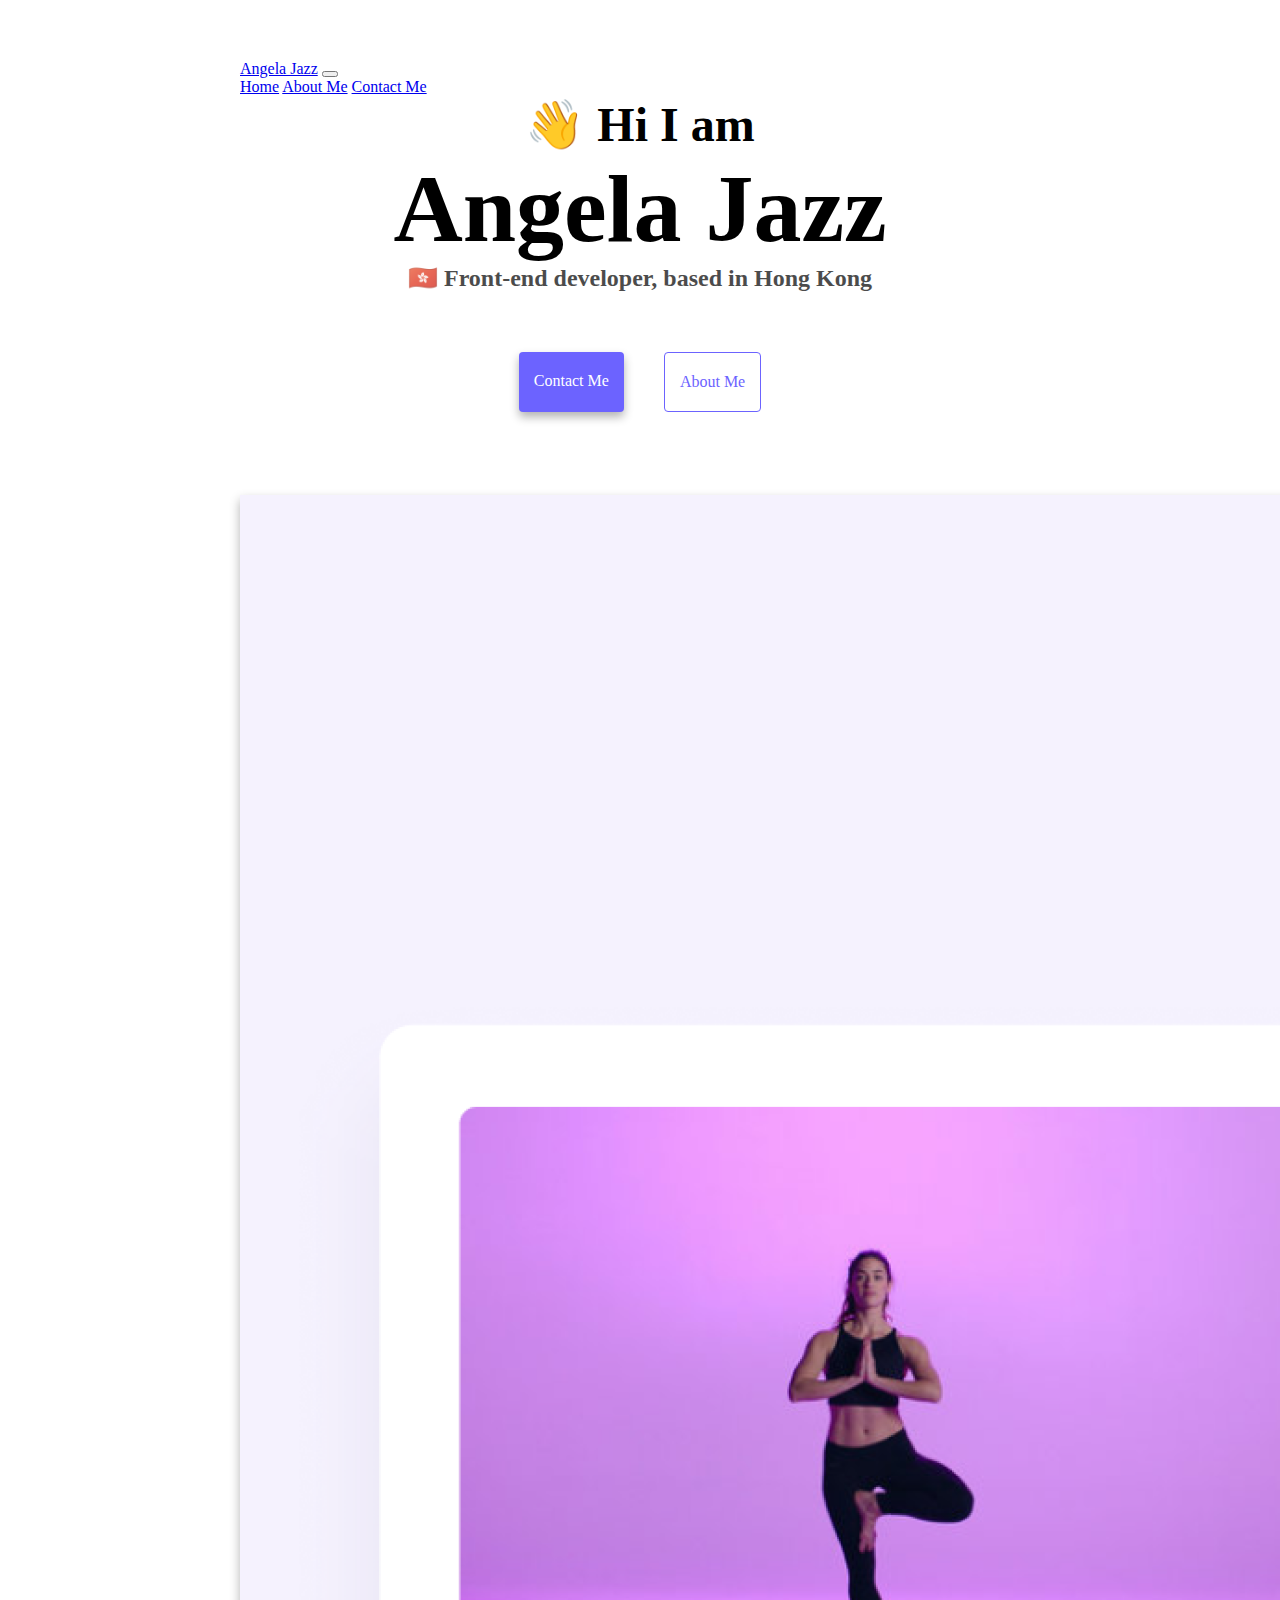
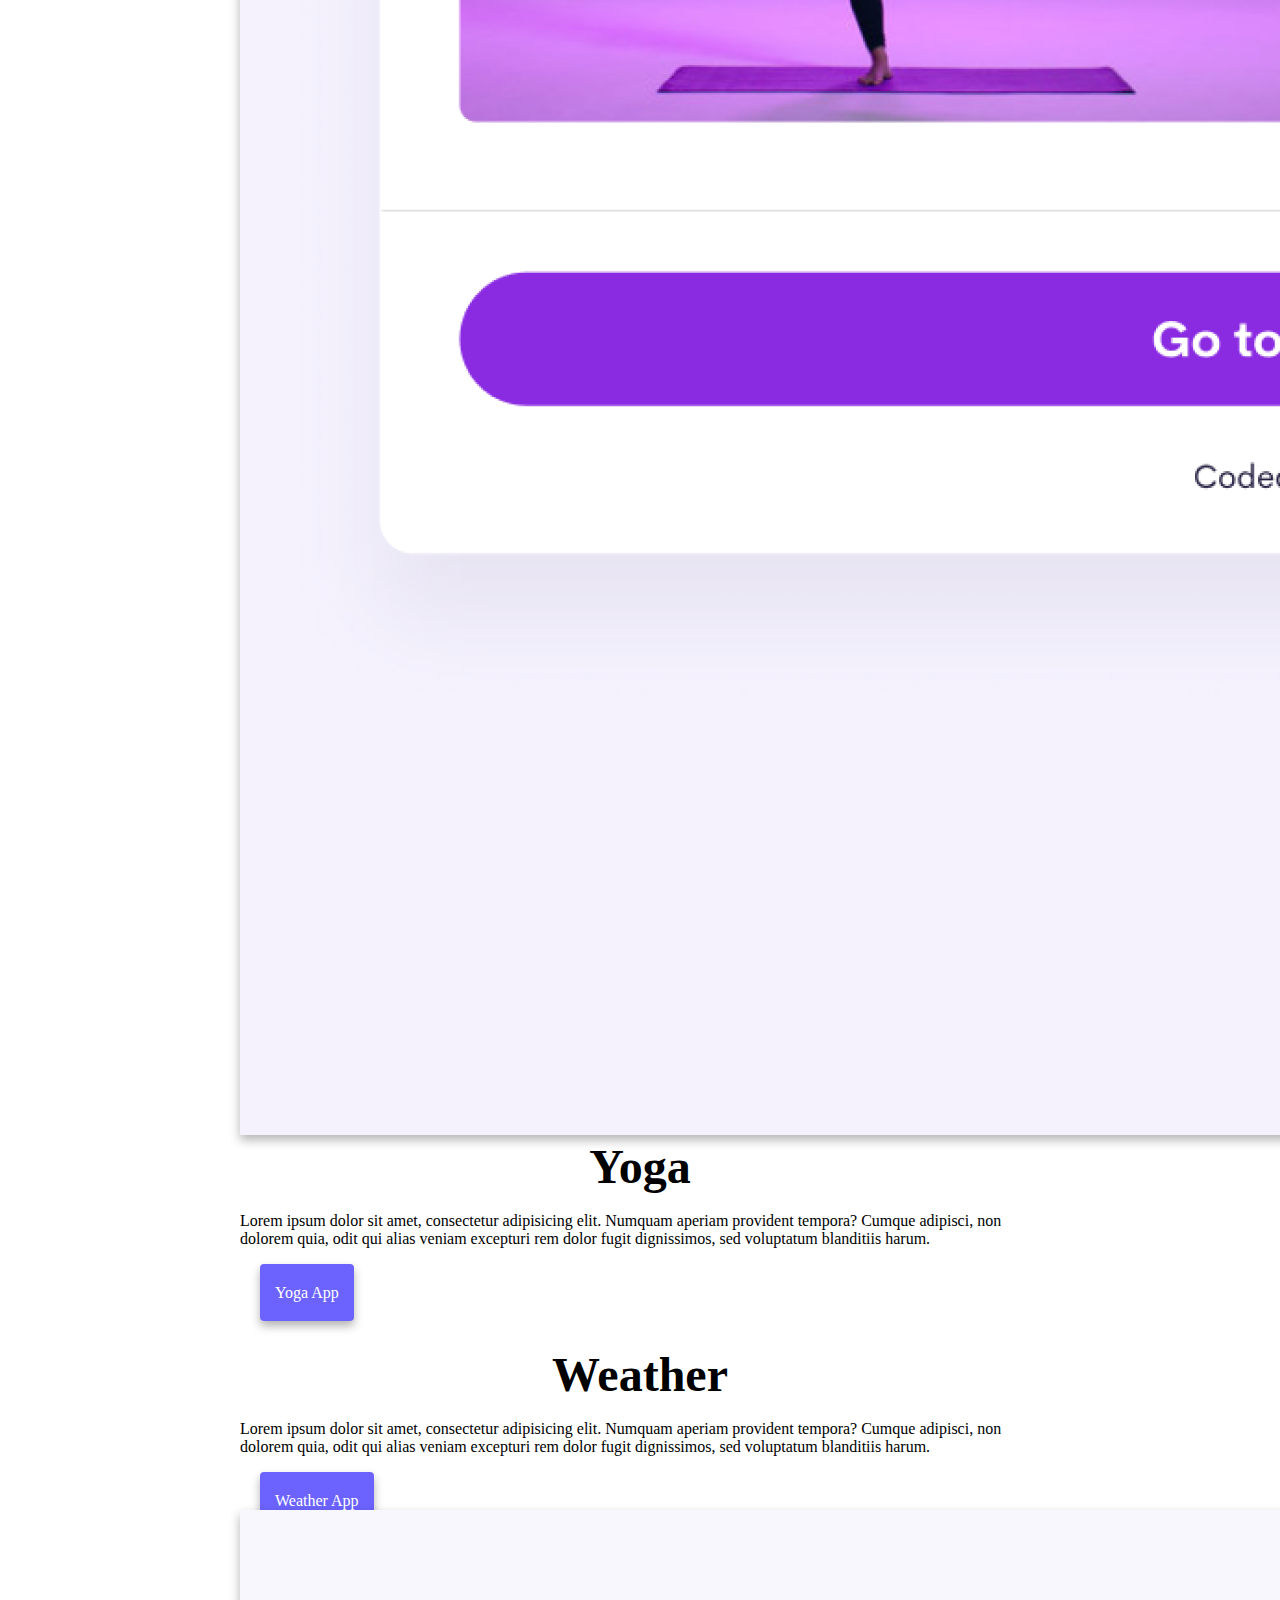
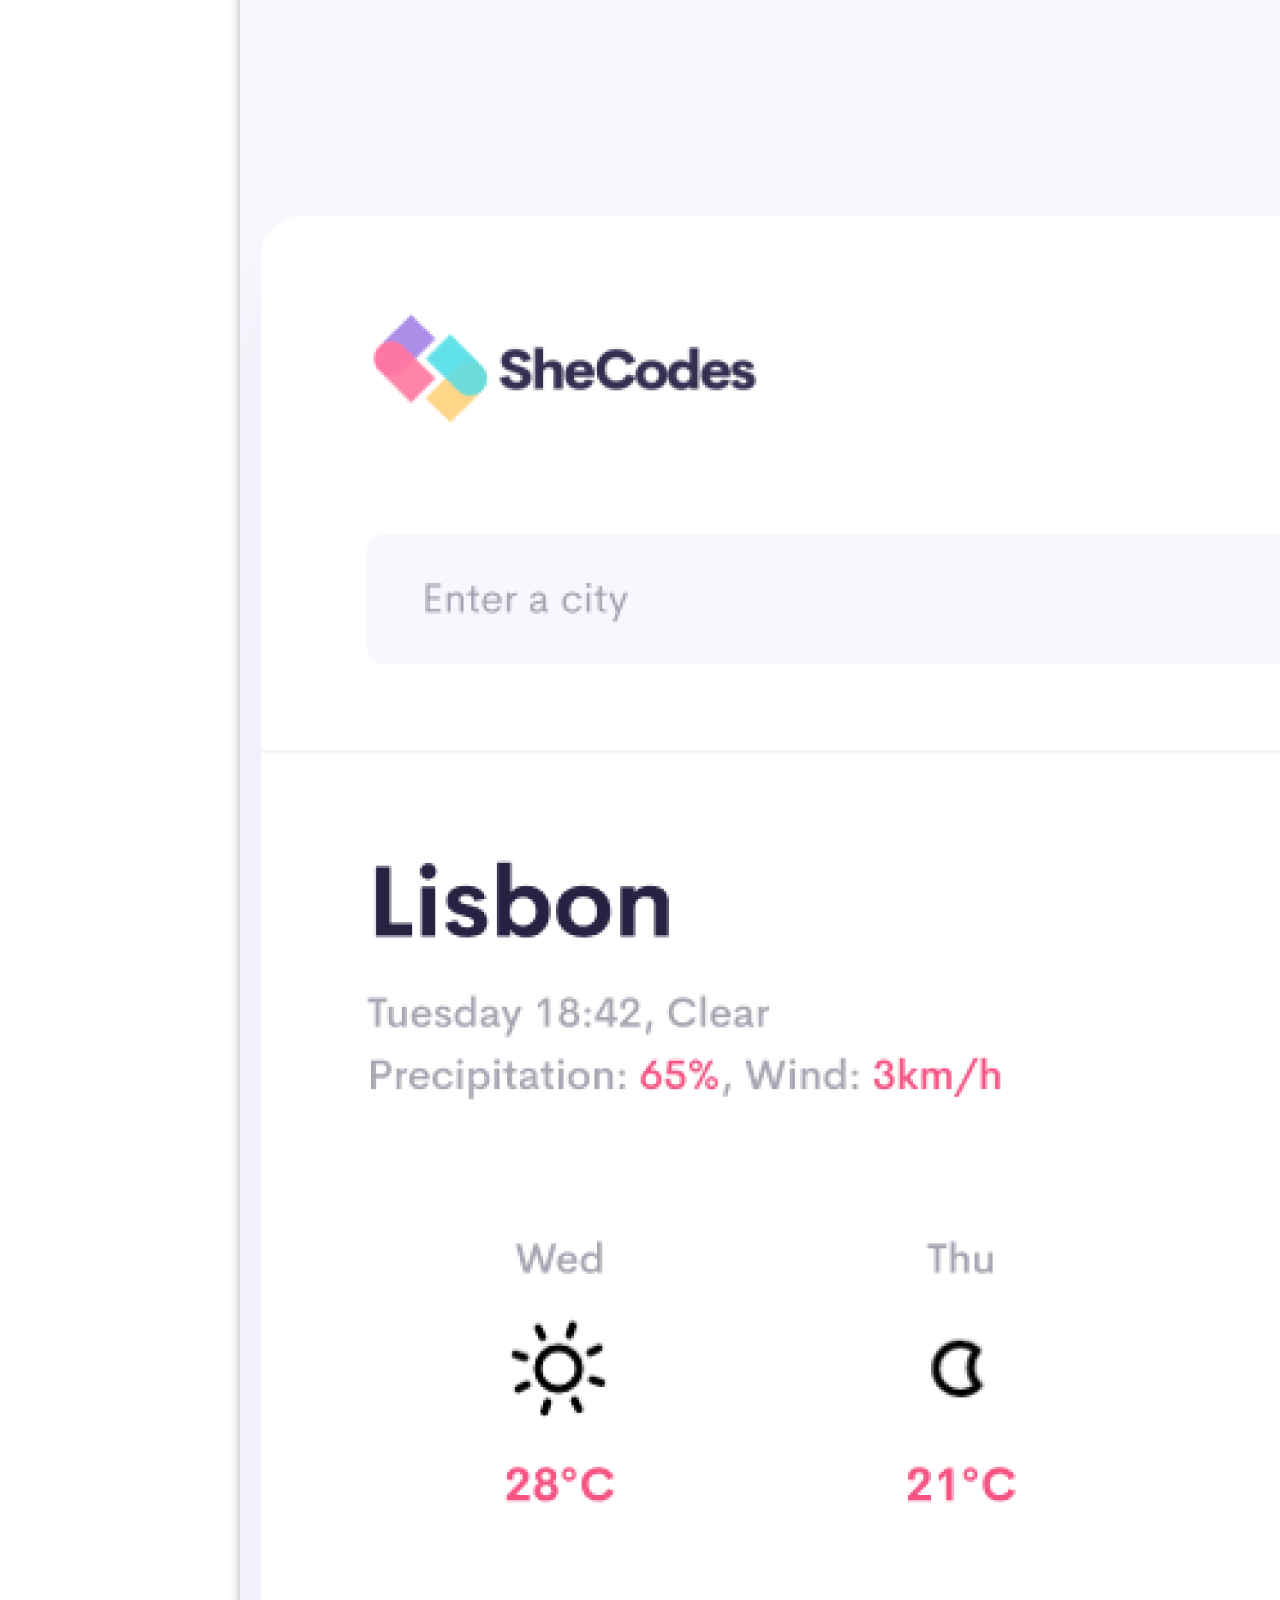
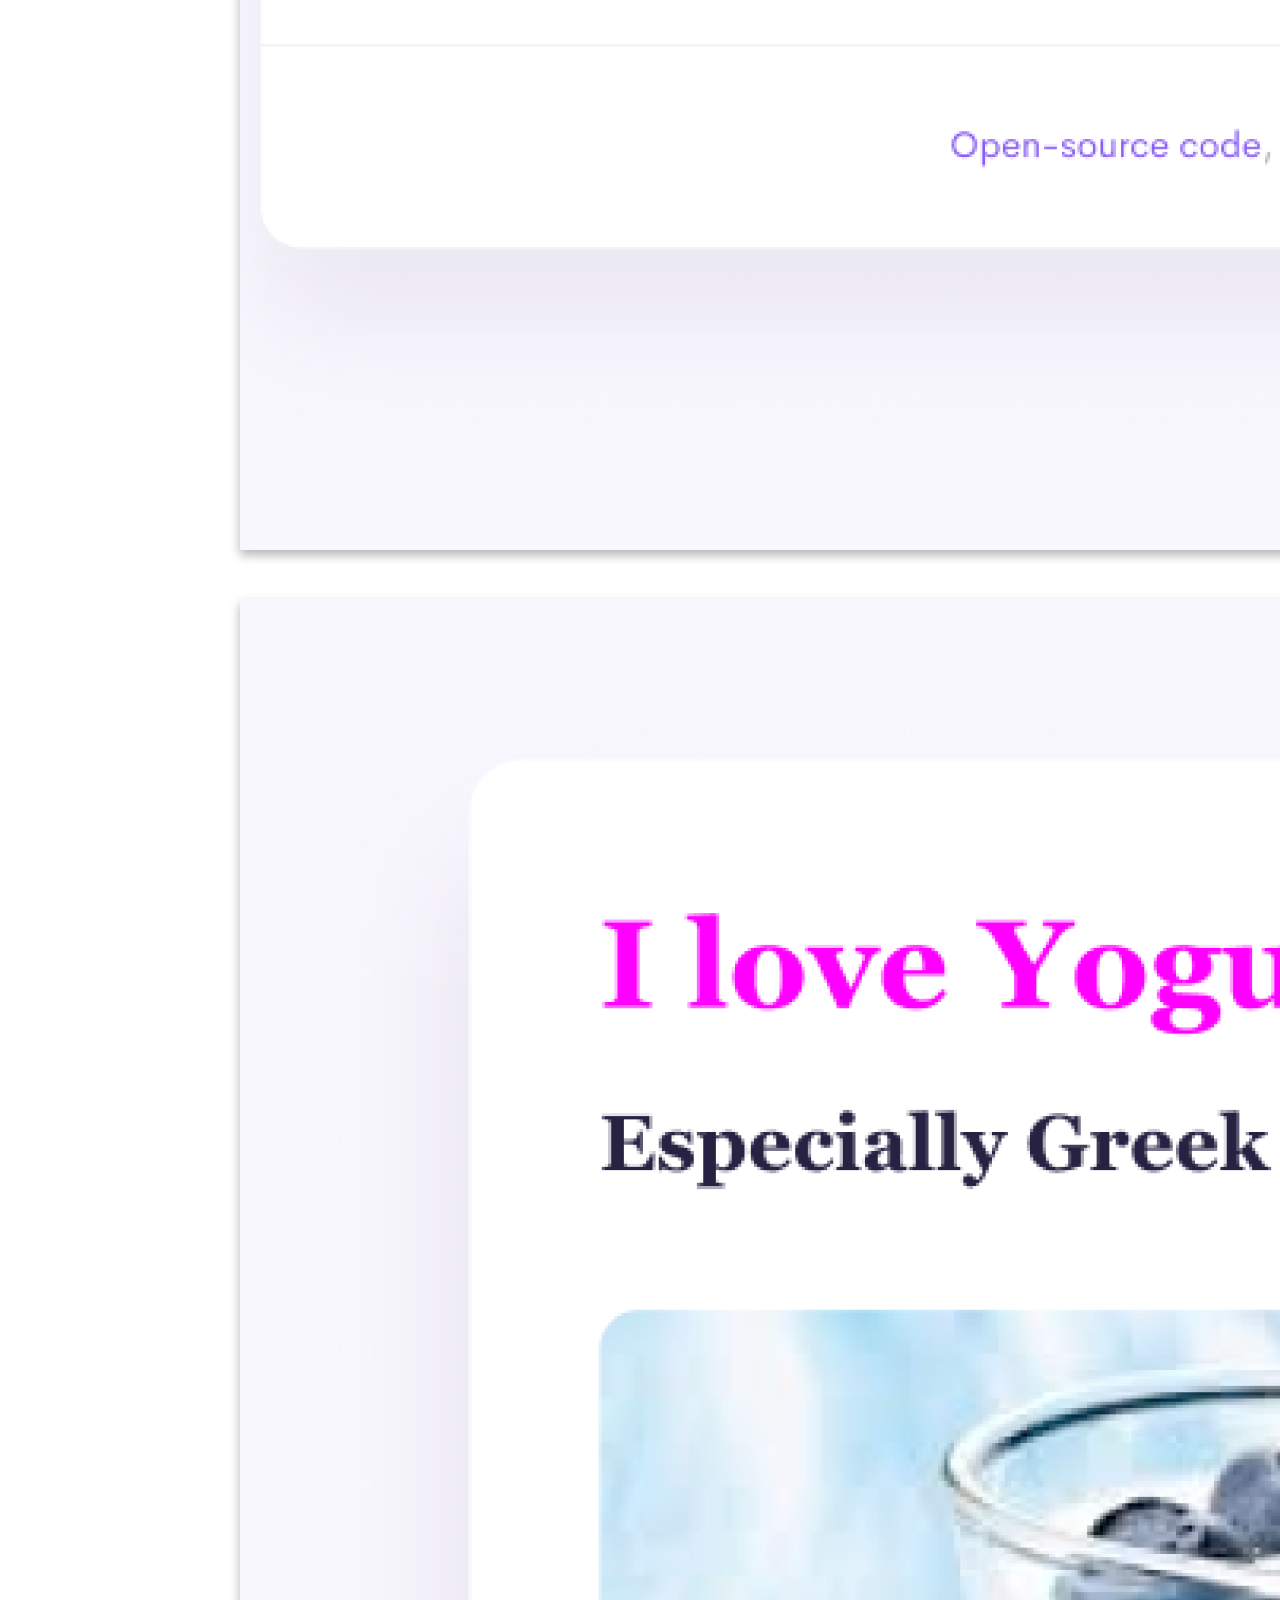
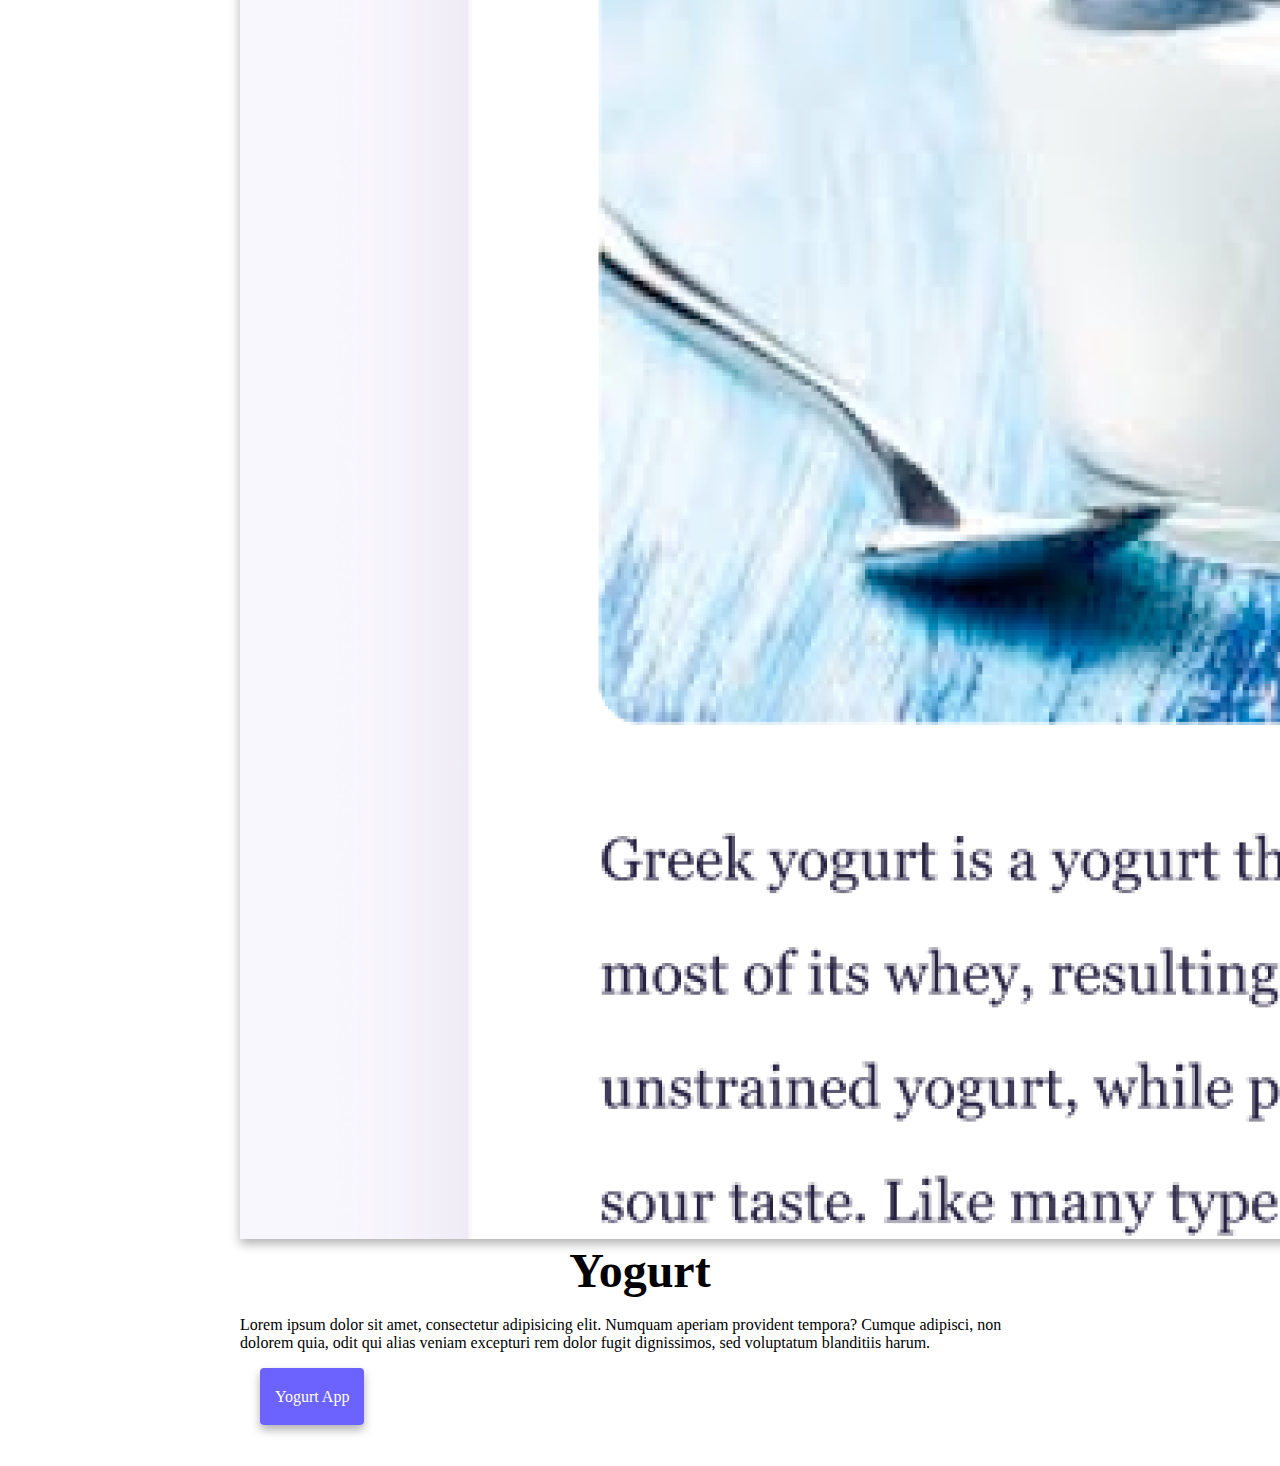
==== index.html @ 765ec3cc "Loaded files" ====
<!DOCTYPE html>
<html lang="en">
  <head>
    <link
      href="https://cdn.jsdelivr.net/npm/bootstrap@5.2.0-beta1/dist/css/bootstrap.min.css"
      rel="stylesheet"
      integrity="sha384-0evHe/X+R7YkIZDRvuzKMRqM+OrBnVFBL6DOitfPri4tjfHxaWutUpFmBp4vmVor"
      crossorigin="anonymous"
    />
    <meta charset="UTF-8" />
    <meta http-equiv="X-UA-Compatible" content="IE=edge" />
    <meta name="viewport" content="width=device-width, initial-scale=1.0" />
    <title>Angela Jazz</title>
    <link rel="stylesheet" href="/src/styles.css" />
  </head>
  <body>
    <nav class="navbar navbar-expand-lg bg-light">
      <div class="container-fluid">
        <a class="navbar-brand" href="#">Angela Jazz</a>
        <button
          class="navbar-toggler"
          type="button"
          data-bs-toggle="collapse"
          data-bs-target="#navbarNavAltMarkup"
          aria-controls="navbarNavAltMarkup"
          aria-expanded="false"
          aria-label="Toggle navigation"
        >
          <span class="navbar-toggler-icon"></span>
        </button>
        <div class="collapse navbar-collapse" id="navbarNavAltMarkup">
          <div class="navbar-nav">
            <a class="nav-link active" aria-current="page" href="#">Home</a>
            <a class="nav-link" href="/about.html">About Me</a>
            <a class="nav-link" href="/about.html#contact">Contact Me</a>
          </div>
        </div>
      </div>
    </nav>

    <h2>👋 Hi I am</h2>
    <h1>Angela Jazz</h1>
    <h3>🇭🇰 Front-end developer, based in Hong Kong</h3>
    <div class="navigation-links">
      <a href="/about.html#contact" class="contact-link">Contact me</a>
      <a href="/about.html" class="about-link">About me</a>
    </div><br/>

    <div class="container">
      <div class="row">
        <div class="col-sm-6">
          <img src="/images/yoga.png" alt="Yoga" class="img-fluid"></div>
          <div class="col-sm-6">
            <h2>Yoga</h2><br/>
            Lorem ipsum dolor sit amet, consectetur adipisicing elit. Numquam
            aperiam provident tempora? Cumque adipisci, non dolorem quia, odit qui
            alias veniam excepturi rem dolor fugit dignissimos, sed voluptatum
            blanditiis harum.<br/><br/><br/>

            <a href="#" class="button">Yoga App</a>
          </div></div>
          <div class="row">
        <div class="col-sm-6">
            <h2>Weather</h2><br/>
            Lorem ipsum dolor sit amet, consectetur adipisicing elit. Numquam
            aperiam provident tempora? Cumque adipisci, non dolorem quia, odit qui
            alias veniam excepturi rem dolor fugit dignissimos, sed voluptatum
            blanditiis harum.<br/><br/><br/>

            <a href="#" class="button">Weather App</a>
          </div>
          <div class="col-sm-6">
              <img src="/images/weather.png" alt="Weather" class="img-fluid"></div></div>
          <div class="row">
            <div class="col-sm-6">
              <img src="/images/yogurt.png" alt="Yogurt" class="img-fluid"></div>
              <div class="col-sm-6">
                        <h2>Yogurt</h2><br/>
            Lorem ipsum dolor sit amet, consectetur adipisicing elit. Numquam
            aperiam provident tempora? Cumque adipisci, non dolorem quia, odit qui
            alias veniam excepturi rem dolor fugit dignissimos, sed voluptatum
            blanditiis harum.<br/><br/><br/>

            <a href="#" class="button">Yogurt App</a>
          </div>    

    <script
      src="https://cdn.jsdelivr.net/npm/bootstrap@5.2.0-beta1/dist/js/bootstrap.bundle.min.js"
      integrity="sha384-pprn3073KE6tl6bjs2QrFaJGz5/SUsLqktiwsUTF55Jfv3qYSDhgCecCxMW52nD2"
      crossorigin="anonymous"
    ></script>
  </body>
</html>
---- src/styles.css ----
:root {
  --primary-color: #6c63ff;
  --secondary-color: #f5f2fe;
  --box-shadow: 0 5px 10px rgba(0, 0, 0, 0.3);
}

body {
  margin: 60px auto;
  max-width: 800px;
}

h1,
h2,
h3 {
  text-align: center;
  margin: 0;
}

h1 {
  font-size: 96px;
}

h2 {
  font-size: 48px;
}

h3 {
  font-size: 24px;
  opacity: 0.7;
}

p {
  background: var(--secondary-color);
  padding: 20px;
  border-radius: 4px;
  font-size: 18px;
  line-height: 1.5;
  text-align: center;
}

.navigation-links {
  display: flex;
  margin-top: 40px;
  justify-content: center;
}

.navigation-links a {
  margin: 20px;
  border-radius: 4px;
  padding: 20px 15px;
  text-decoration: none;
  text-transform: capitalize;
}

.contact-link {
  background: var(--primary-color);
  box-shadow: var(--box-shadow);
  color: white;
}

.about-link {
  color: var(--primary-color);
  border: 1px solid var(--primary-color);
}

.homepage-link {
  color: var(--primary-color);
  text-align: center;
  display: block;
}

.about-paragraphs {
  display: flex;
  margin: 30px 0;
}

.about-paragraphs p {
  margin: 10px;
}

.email-link {
  display: flex;
  justify-content: center;
  color: var(--primary-color);
  font-size: 28px;
  text-decoration: none;
}

.email-link:hover {
  text-decoration: underline;
}

.row {
  margin-top: 45px;
}

.button {
  margin: 20px;
  border-radius: 4px;
  padding: 20px 15px;
  background: var(--primary-color);
  box-shadow: var(--box-shadow);
  color: white;
  text-decoration: none;
}

.img-fluid {
  box-shadow: var(--box-shadow);
}
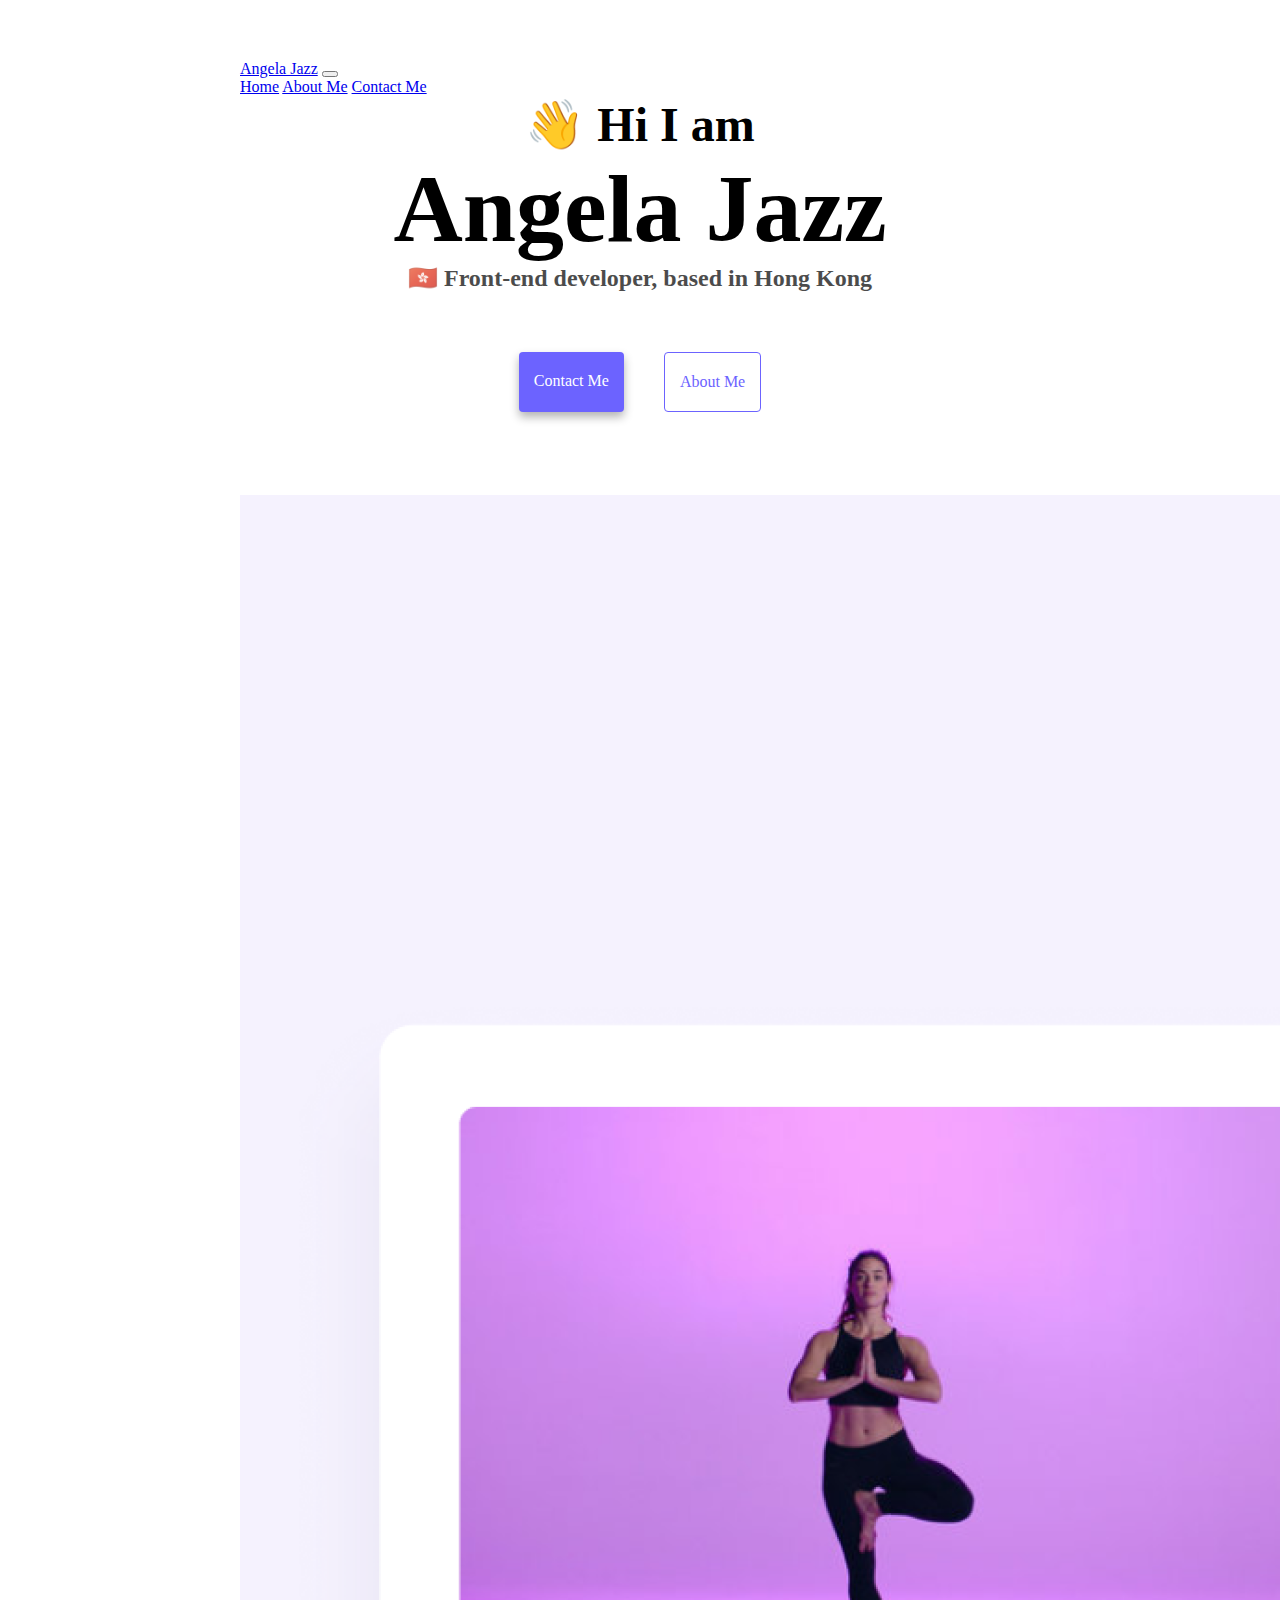
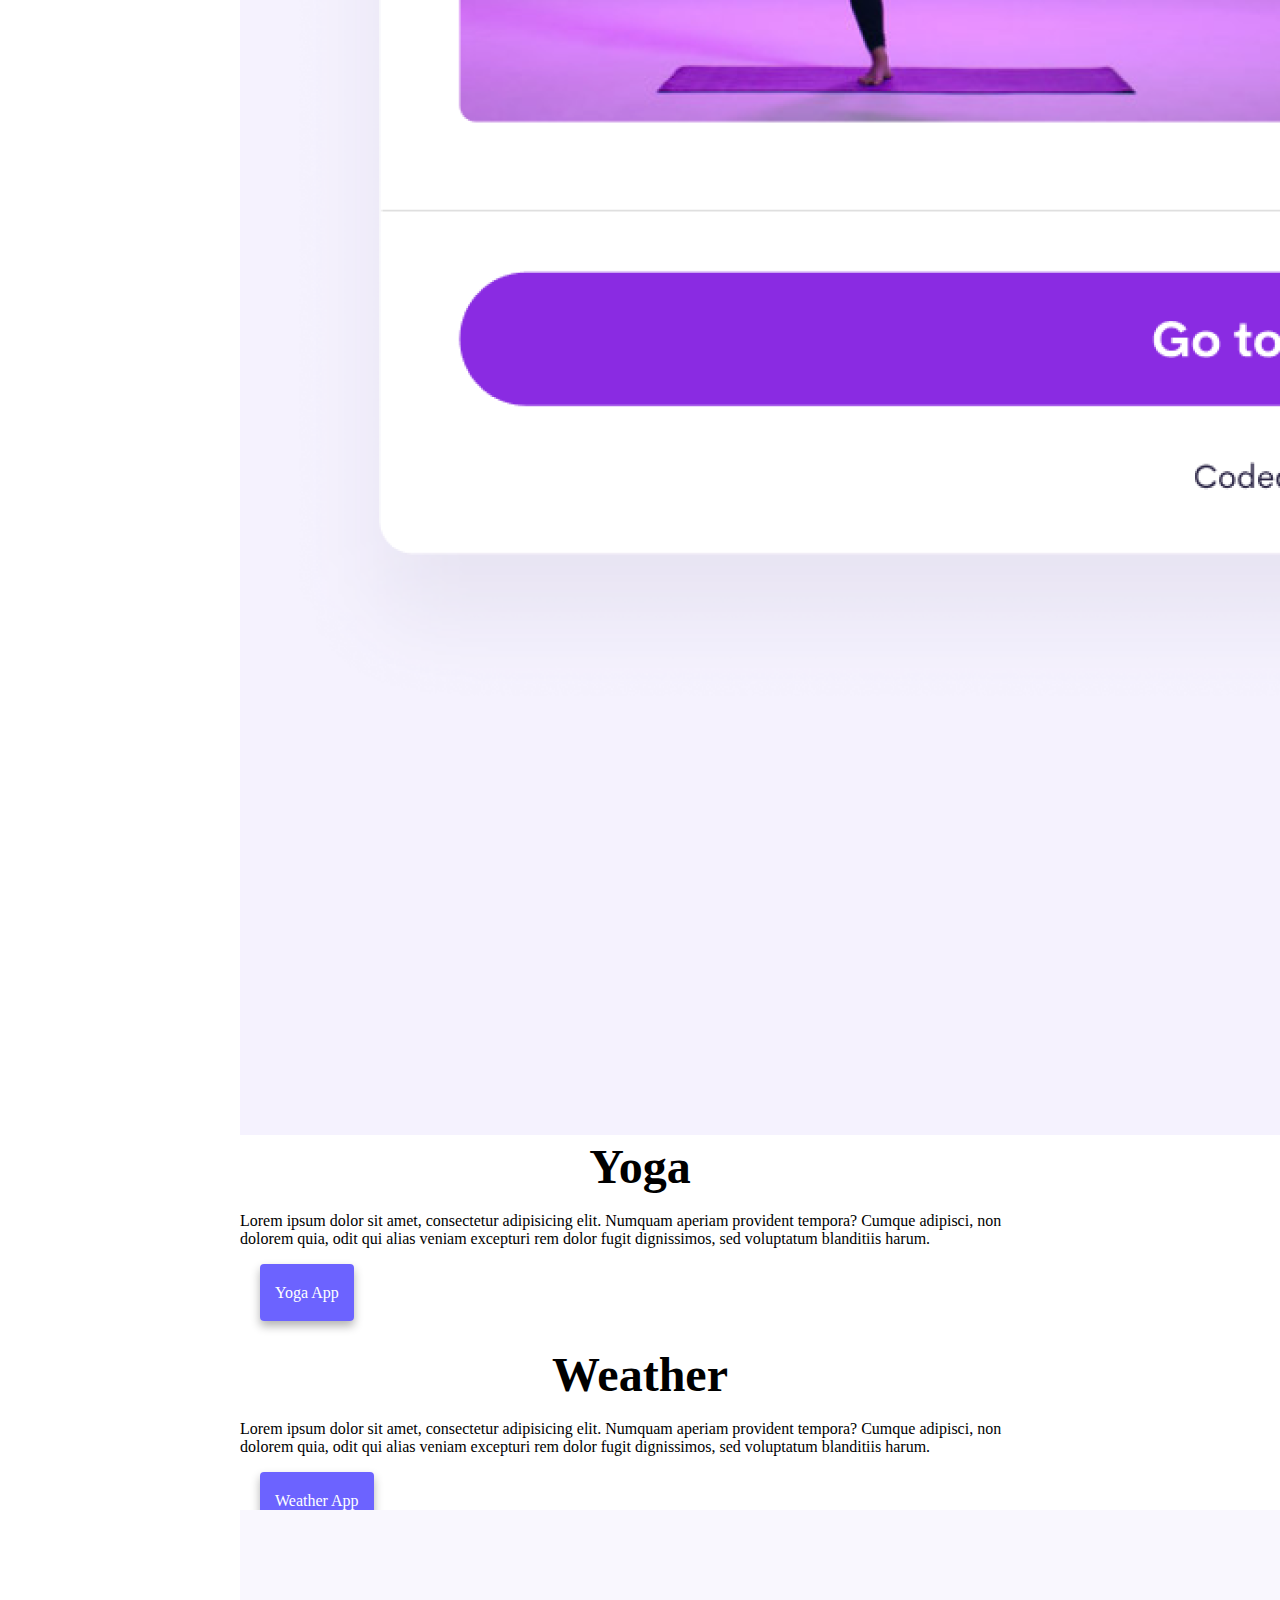
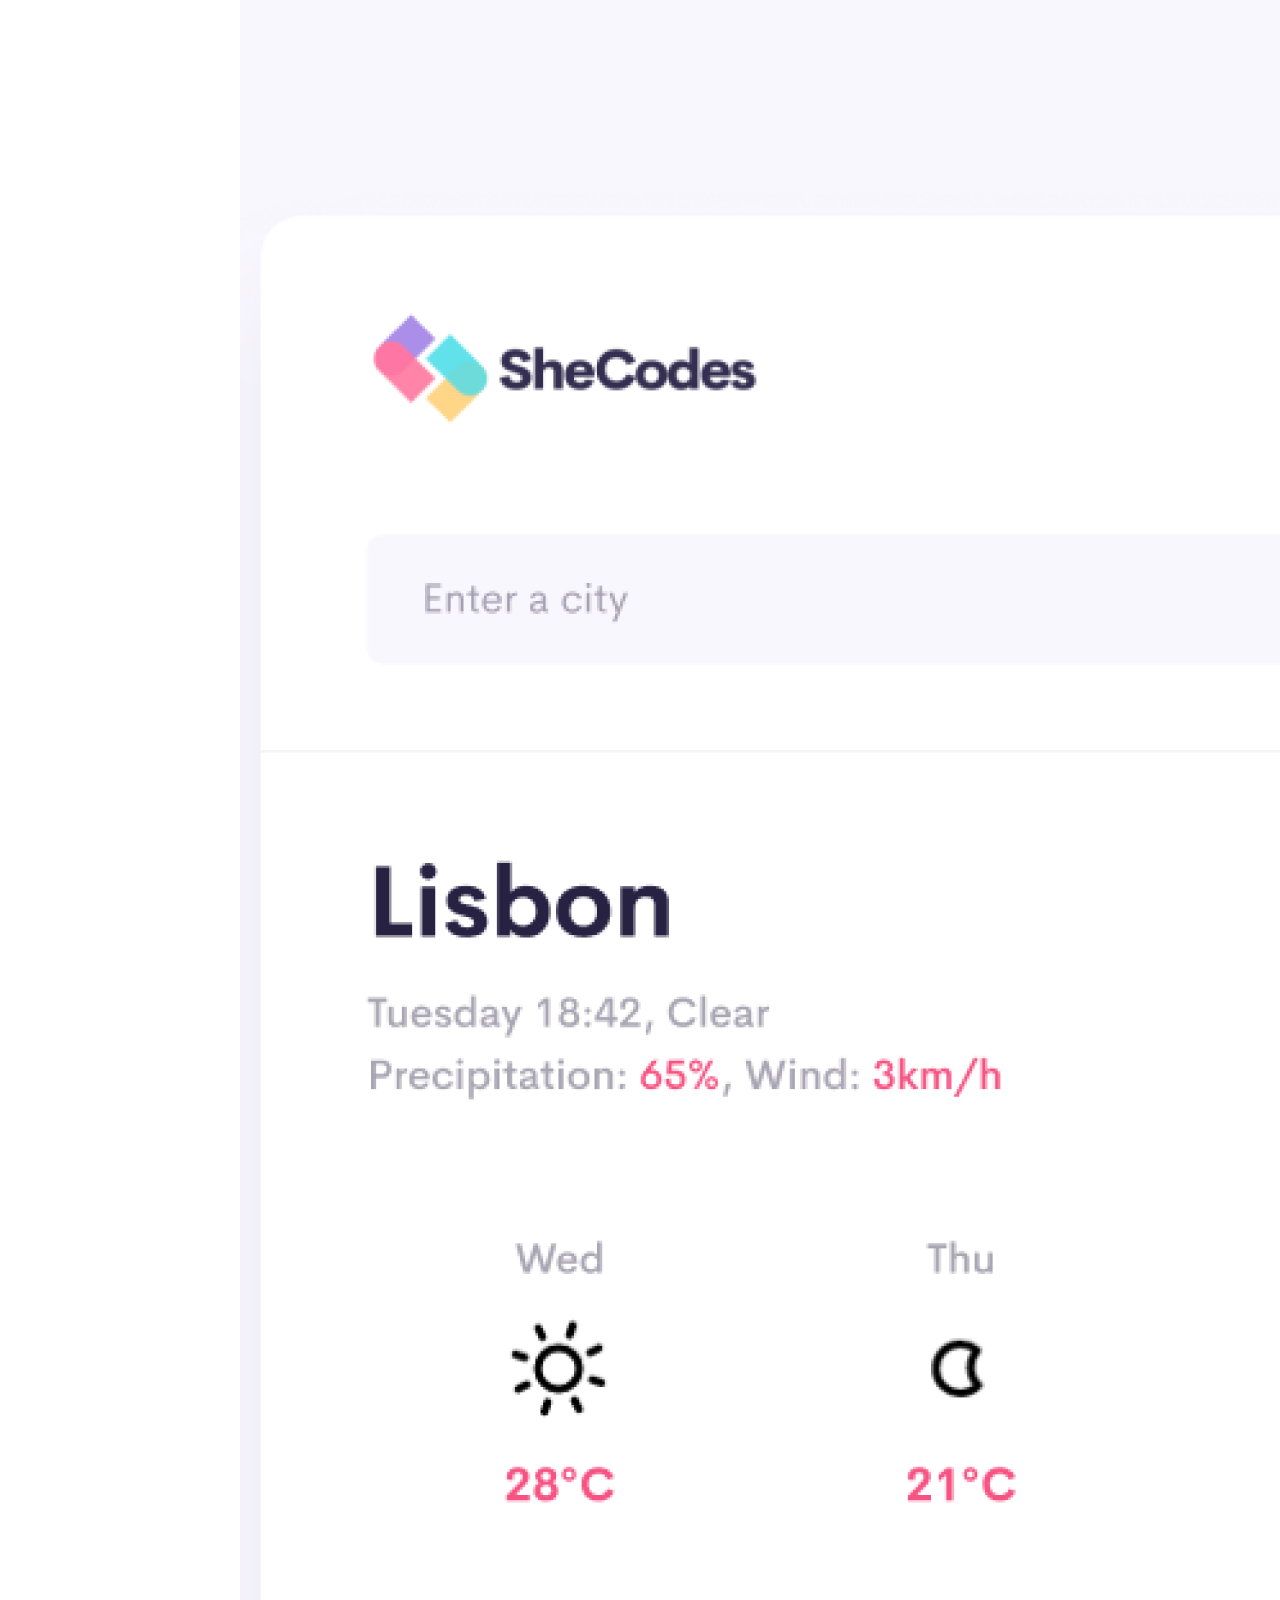
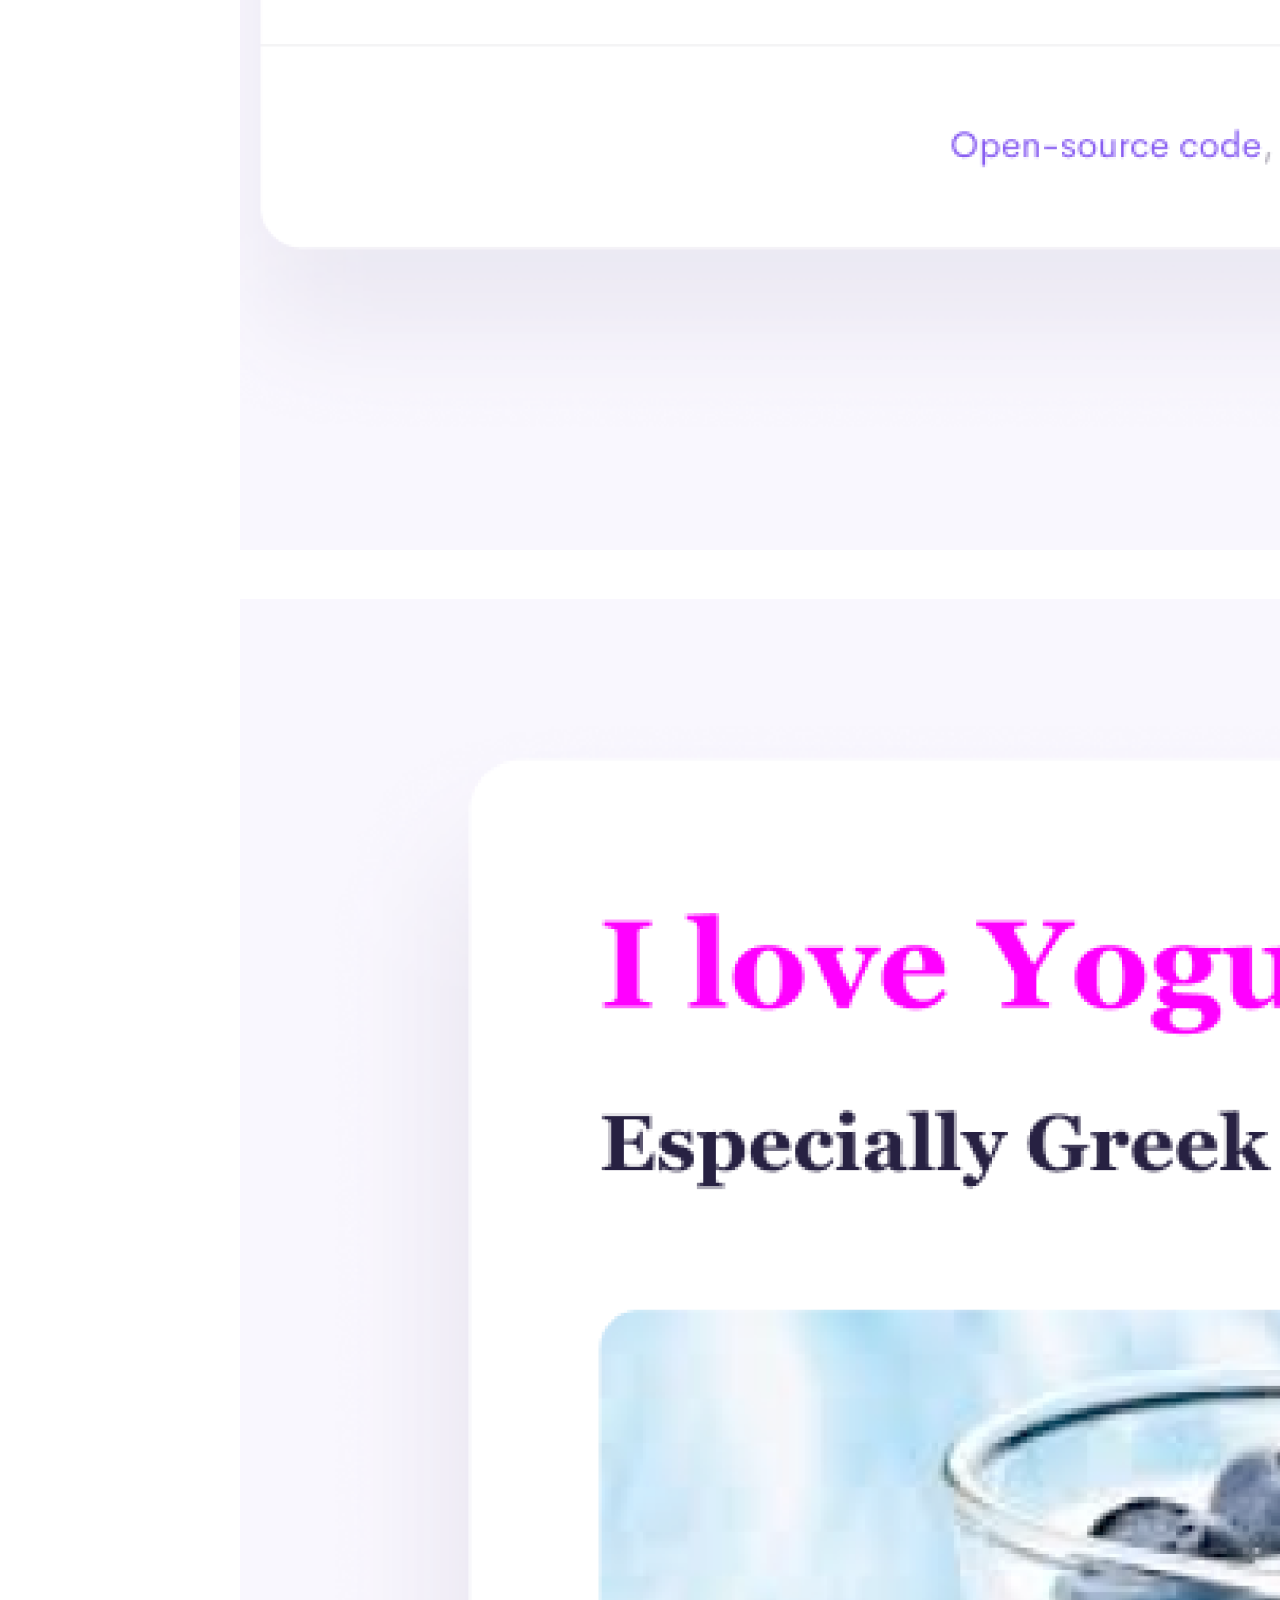
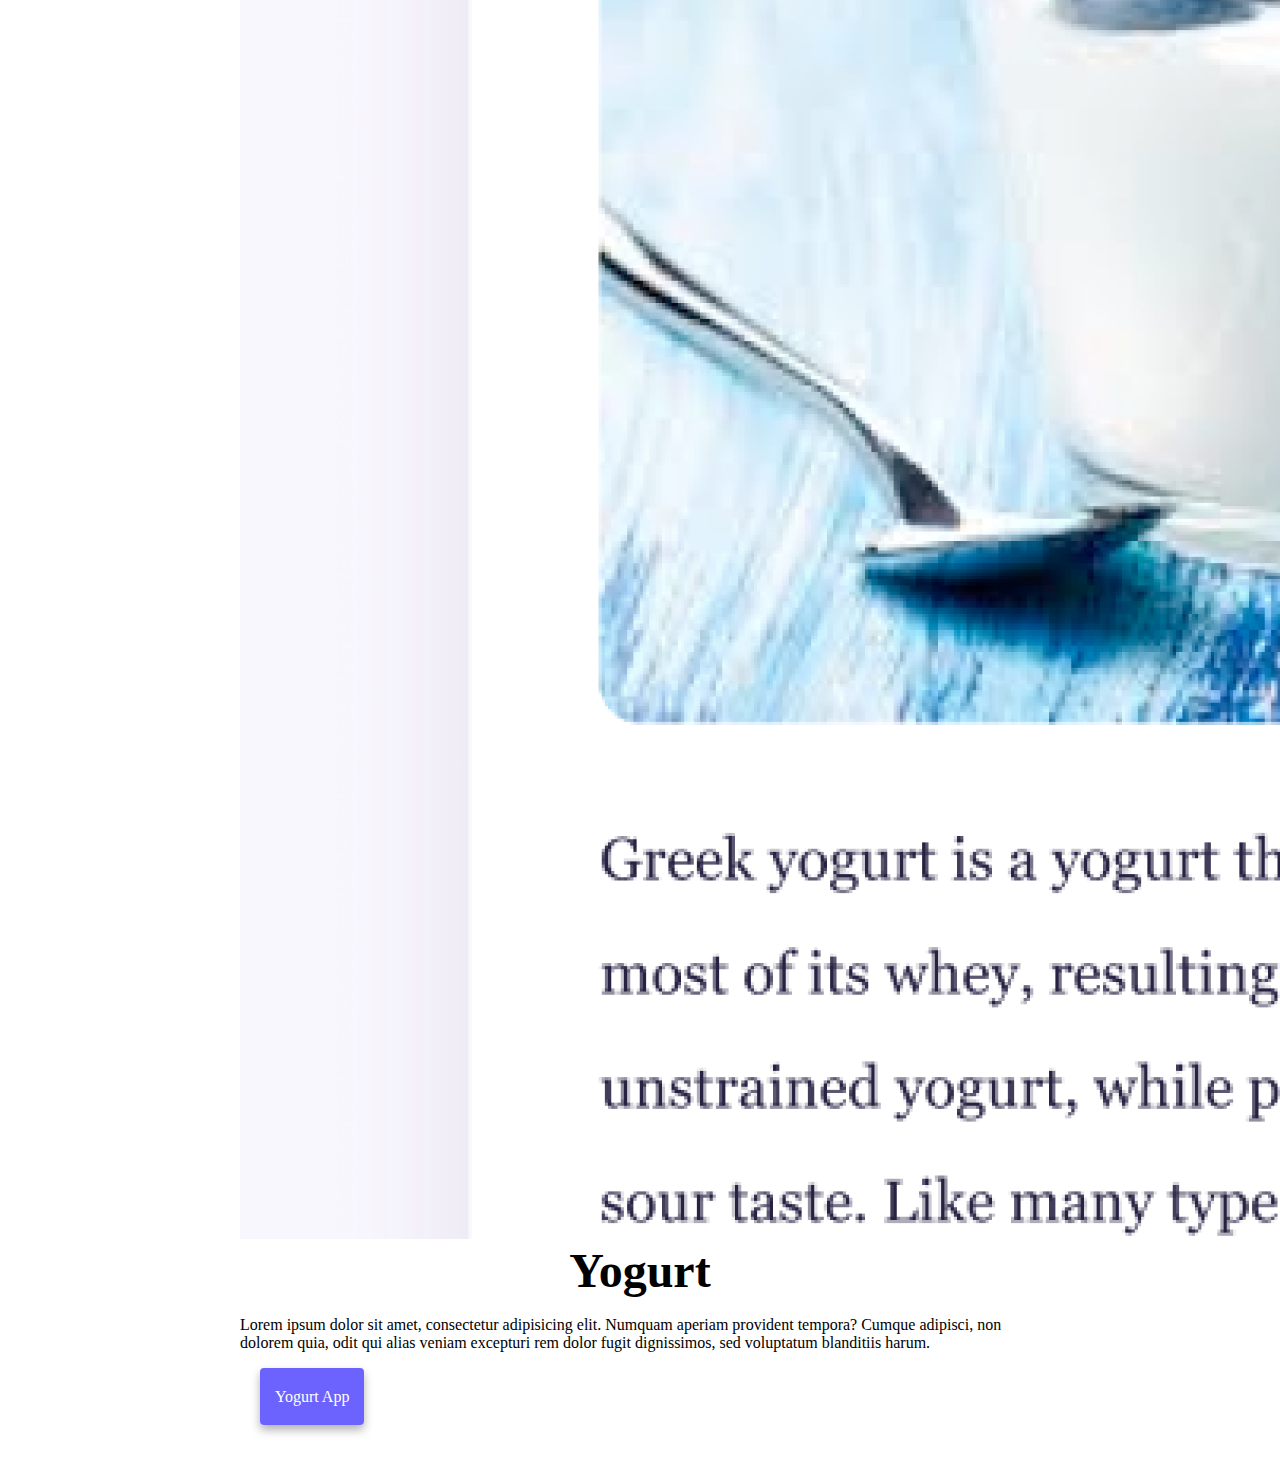
==== commit c17b2b9a: "Updated SEO, CSS" ====
--- a/index.html
+++ b/index.html
@@ -8,6 +8,7 @@
       crossorigin="anonymous"
     />
     <meta charset="UTF-8" />
+    <meta name="description" content="A site about Angela Jazz who aspires to be a front-end developer.">
     <meta http-equiv="X-UA-Compatible" content="IE=edge" />
     <meta name="viewport" content="width=device-width, initial-scale=1.0" />
     <title>Angela Jazz</title>
@@ -31,8 +32,8 @@
         <div class="collapse navbar-collapse" id="navbarNavAltMarkup">
           <div class="navbar-nav">
             <a class="nav-link active" aria-current="page" href="#">Home</a>
-            <a class="nav-link" href="/about.html">About Me</a>
-            <a class="nav-link" href="/about.html#contact">Contact Me</a>
+            <a class="nav-link" href="/about.html" title="About Angela Jazz">About Me</a>
+            <a class="nav-link" href="/about.html#contact" title="Contact Angela Jazz">Contact Me</a>
           </div>
         </div>
       </div>
@@ -42,14 +43,14 @@
     <h1>Angela Jazz</h1>
     <h3>🇭🇰 Front-end developer, based in Hong Kong</h3>
     <div class="navigation-links">
-      <a href="/about.html#contact" class="contact-link">Contact me</a>
-      <a href="/about.html" class="about-link">About me</a>
+      <a href="/about.html#contact" class="contact-link" title="Contact Angela Jazz">Contact me</a>
+      <a href="/about.html" class="about-link" title="About Angela Jazz">About me</a>
     </div><br/>
 
     <div class="container">
       <div class="row">
         <div class="col-sm-6">
-          <img src="/images/yoga.png" alt="Yoga" class="img-fluid"></div>
+          <img src="/images/yoga.png" alt="Yoga" class="d-none d-sm-block img-fluid rounded"></div>
           <div class="col-sm-6">
             <h2>Yoga</h2><br/>
             Lorem ipsum dolor sit amet, consectetur adipisicing elit. Numquam
@@ -70,10 +71,10 @@
             <a href="#" class="button">Weather App</a>
           </div>
           <div class="col-sm-6">
-              <img src="/images/weather.png" alt="Weather" class="img-fluid"></div></div>
+              <img src="/images/weather.png" alt="Weather" class="d-none d-sm-block img-fluid rounded"></div></div>
           <div class="row">
             <div class="col-sm-6">
-              <img src="/images/yogurt.png" alt="Yogurt" class="img-fluid"></div>
+              <img src="/images/yogurt.png" alt="Yogurt" class="d-none d-sm-block img-fluid rounded"></div>
               <div class="col-sm-6">
                         <h2>Yogurt</h2><br/>
             Lorem ipsum dolor sit amet, consectetur adipisicing elit. Numquam
--- a/src/styles.css
+++ b/src/styles.css
@@ -104,6 +104,6 @@
   text-decoration: none;
 }
 
-.img-fluid {
+.d-none d-sm-block img-fluid rounded {
   box-shadow: var(--box-shadow);
 }
